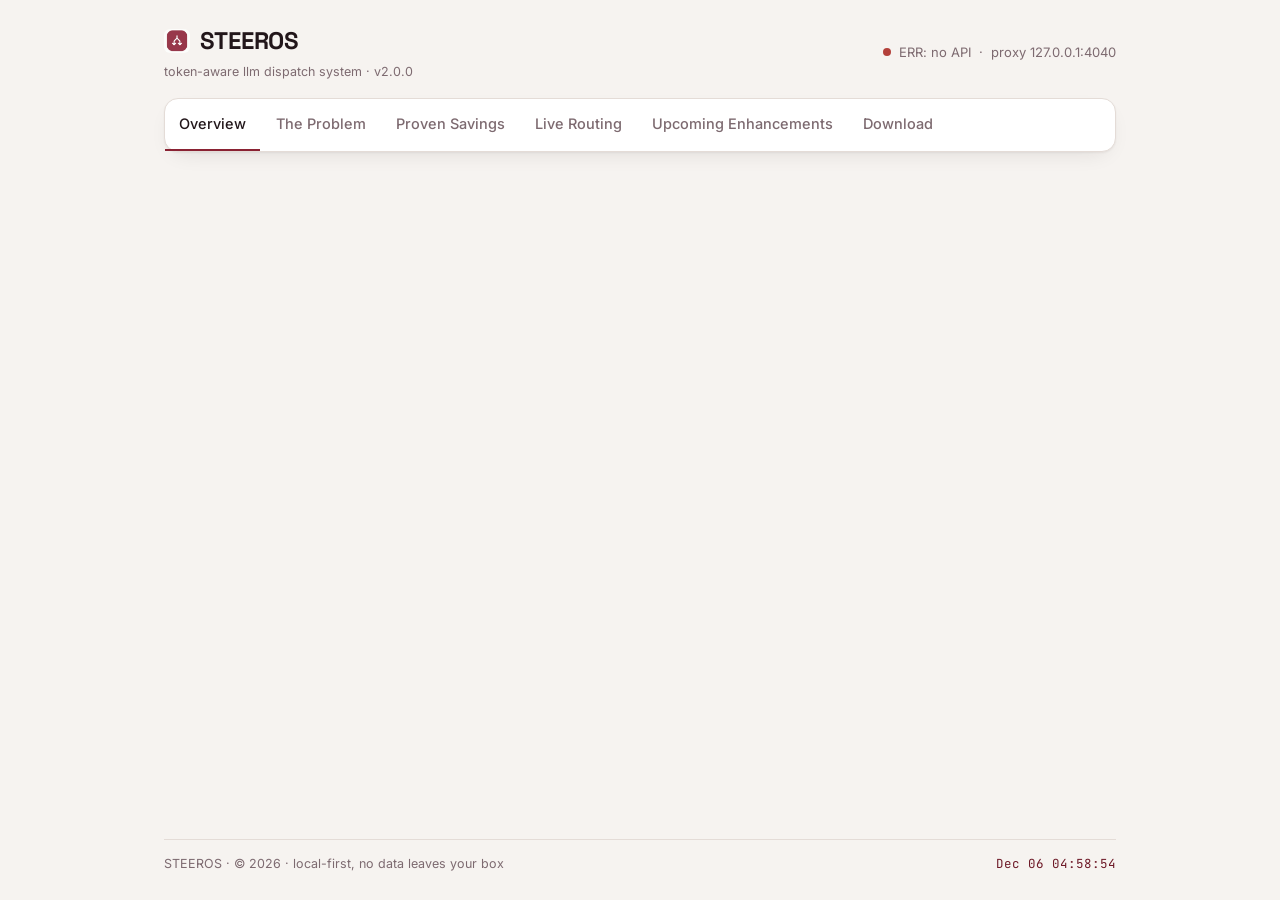
==== static/index.html @ b4a7db5f "STEEROS.ai — token-aware LLM dispatch landing + API (rbw landing at root, legacy CRT in crt/)" ====
<!DOCTYPE html>
<html lang="en">
<head>
<meta charset="UTF-8" />
<meta name="viewport" content="width=device-width, initial-scale=1.0" />
<meta name="description" content="STEEROS — the local router that sends every Claude Code prompt to the cheapest model that can handle it. Cut token spend 60%+." />
<link rel="icon" type="image/svg+xml" href="/static/favicon.svg" />
<title>STEEROS — token-aware llm dispatch</title>
<link rel="preconnect" href="https://fonts.googleapis.com" />
<link rel="preconnect" href="https://fonts.gstatic.com" crossorigin />
<link href="https://fonts.googleapis.com/css2?family=Space+Grotesk:wght@500;700&family=Inter:wght@400;600&family=JetBrains+Mono:wght@400;700&display=swap" rel="stylesheet" />
<link rel="stylesheet" href="/static/style.css?v=7" />
</head>
<body>
  <main class="page" id="terminal">

    <!-- ========================================================== -->
    <!-- ================= topbar : brand / status ================= -->
    <header class="topbar">
      <div class="brand">
        <h1 class="logo"><a href="#overview" onclick="showView('overview');return false;"><img class="logo-img" src="/static/logo.png" alt="STEEROS" /> STEEROS</a></h1>
        <span class="tagline">token-aware llm dispatch system · v2.0.0</span>
      </div>
      <div class="sysinfo">
        <span class="systat led" id="led"></span>
        <span id="sys-status">ONLINE</span>
        <span class="dot">&middot;</span>
        <span class="host" id="host">proxy 127.0.0.1:4040</span>
      </div>
    </header>

    <!-- sticky section nav : switches pages, not scroll -->
    <nav class="sections" id="sections" aria-label="pages">
      <a href="#overview" class="tab active">Overview</a>
      <a href="#problem" class="tab">The Problem</a>
      <a href="#savings" class="tab">Proven Savings</a>
      <a href="#stream" class="tab">Live Routing</a>
      <a href="#roadmap" class="tab">Upcoming Enhancements</a>
      <a href="#download" class="tab">Download</a>
    </nav>

    <!-- ================= PAGE: OVERVIEW ================= -->
    <div class="view" id="view-overview">
      <section id="overview" class="section">
        <div class="hero">
          <span class="hero-badge">LOCAL-FIRST&nbsp;&nbsp;·&nbsp;&nbsp;DROP-IN&nbsp;&nbsp;·&nbsp;&nbsp;NO CODE CHANGES</span>
          <h2 class="hero-tagline" id="hero-tagline"></h2>
          <p class="hero-sub" id="hero-sub"></p>

          <div class="hero-cta">
            <a class="btn" href="#download">[ GET THE FREE VERSION ]</a>
            <a class="btn ghost" href="#savings">See the numbers →</a>
          </div>

          <div class="panel hero-term">
            <div class="panel-head">
              <div class="window-dots"><span></span><span></span><span></span></div>
              <span class="box-title">live dispatch demo</span>
            </div>
            <div class="hero-term-body" id="hero-term"></div>
          </div>
        </div>
      </section>
    </div>

    <!-- ================= PAGE: PROBLEM + BUSINESS ================= -->
    <div class="view" id="view-problem">
      <section id="problem" class="section">
        <h2 class="section-title" id="problem-title"></h2>
        <div class="grid-2">
          <div class="card">
            <div class="card-head">
              <span class="box-title" id="problem-box-title"></span>
              <span class="pill warn">warning</span>
            </div>
            <div class="card-body">
              <h3 class="callout" id="problem-headline"></h3>
              <p id="problem-body" class="typetext"></p>
              <p class="framing" id="problem-framing"></p>

              <div class="cost-leak" aria-hidden="true">
                <div class="cl-flow">
                  <div class="cl-stack">
                    <span class="cl-stack-label">PROMPTS</span>
                    <span class="cl-stack-line"></span>
                    <span class="cl-stack-line"></span>
                    <span class="cl-stack-line"></span>
                  </div>
                  <div class="cl-track" id="cl-track"></div>
                  <div class="cl-flagship">
                    <span class="cl-fs-name">FLAGSHIP</span>
                    <span class="cl-fs-flame"></span>
                  </div>
                </div>
                <div class="cl-readout">
                  <span class="cl-readout-label">every request routed to the priciest model</span>
                  <strong class="cl-burn" id="cl-burn">$0.00</strong>
                  <span class="cl-readout-caption">burned this month</span>
                </div>
              </div>
            </div>
          </div>

          <div class="card">
            <div class="card-head">
              <span class="box-title" id="solution-title"></span>
              <span class="pill ok">solution</span>
            </div>
            <div class="card-body">
              <h3 class="callout" id="solution-headline"></h3>
              <p id="solution-body" class="typetext"></p>
              <ul class="bullets" id="solution-bullets"></ul>
            </div>
          </div>
        </div>

        <div class="card business">
          <div class="card-head">
            <span class="box-title" id="biz-title"></span>
            <span class="pill warn">the bottom line</span>
          </div>
          <div class="card-body split">
            <div>
              <h3 class="callout" id="biz-headline"></h3>
              <p id="biz-body" class="typetext"></p>
              <p class="biz-study" id="biz-study"></p>
            </div>
            <div class="biz-stats" id="biz-stats"></div>
          </div>
        </div>
      </section>
    </div>

    <!-- ================= PAGE: SAVINGS ================= -->
    <div class="view" id="view-savings">
      <section id="savings" class="section">
        <div class="counters">
          <div class="counter">
            <span class="counter-label">Tokens saved</span>
            <span class="counter-value" id="c-tokens">0</span>
            <span class="counter-sub">cumulative · this deployment</span>
          </div>
          <div class="counter hot">
            <span class="counter-label">Dollars saved</span>
            <span class="counter-value" id="c-dollars">$0</span>
            <span class="counter-sub">vs. flagship-only baseline</span>
          </div>
          <div class="counter">
            <span class="counter-label">Avg request cost</span>
            <span class="counter-value" id="c-avg">$0.000</span>
            <span class="counter-sub" id="c-avg-sub"></span>
          </div>
          <div class="counter">
            <span class="counter-label">Efficiency</span>
            <span class="counter-value" id="c-eff">0%</span>
            <span class="counter-sub">requests that avoided the flagship</span>
          </div>
        </div>

        <div class="grid-2">
          <div class="card">
            <div class="card-head">
              <span class="box-title">Token consumption · last 30 days</span>
            </div>
            <div class="card-body">
              <svg id="spark" viewBox="0 0 600 180" preserveAspectRatio="none" class="spark"></svg>
            </div>
          </div>
          <div class="card">
            <div class="card-head">
              <span class="box-title">Requests by route · 30 days</span>
            </div>
            <div class="card-body">
              <div class="barchart" id="barchart"></div>
            </div>
          </div>
        </div>

        <div class="card">
          <div class="card-head">
            <span class="box-title">Difficulty classification · routed split</span>
          </div>
          <div class="card-body">
            <div class="donut-row">
              <div class="donut" id="donut"></div>
              <div class="legend" id="legend"></div>
            </div>
          </div>
        </div>
      </section>
    </div>

    <!-- ================= PAGE: LIVE ROUTING ================= -->
    <div class="view" id="view-stream">
      <section id="stream" class="section">
        <div class="card dispatch">
          <div class="card-head">
            <span class="box-title">View the full live local dashboard</span>
            <span class="pill ok">streaming</span>
          </div>
          <div class="dispatch-notice">
            <p class="muted">
              Every dispatch decision is tracked in the live local dashboard —
              requests, tokens, money saved, and the routing log, all in real time.
            </p>
            <button class="btn ghost" id="dash-btn" onclick="openLiveDashboard()">
              OPEN LOCAL DASHBOARD ↗
            </button>
          </div>
          <div class="dispatch-log" id="dispatch-log"></div>
        </div>
      </section>
    </div>

    <!-- ================= PAGE: ROADMAP ================= -->
    <div class="view" id="view-roadmap">
      <section id="roadmap" class="section">
        <div class="roadmap-head">
          <h2 class="callout">Upcoming enhancements</h2>
          <p class="muted">Development pipeline for STEEROS. Order reflects priority, not promise.</p>
        </div>
        <div class="roadmap" id="roadmap"></div>
      </section>
    </div>

    <!-- ================= PAGE: DOWNLOAD ================= -->
    <div class="view" id="view-download">
      <section id="download" class="section">
        <div class="grid-2 dl-grid">
          <div class="card download-hero">
            <div class="card-head">
              <span class="box-title" id="free-title"></span>
              <span class="pill ok">free</span>
            </div>
            <div class="card-body cent">
              <h2 class="callout" id="free-headline"></h2>
              <p class="muted" id="free-body"></p>
              <button class="btn" id="dl-btn" onclick="downloadFree()">
                [ DOWNLOAD THE FREE VERSION ]
              </button>
              <div class="filelist" id="filelist"></div>
            </div>
          </div>

          <div class="card enterprise-card">
            <div class="card-head">
              <span class="box-title">STEEROS ENTERPRISE</span>
              <span class="pill hot">B2B</span>
            </div>
            <div class="card-body">
              <h2 class="callout">Self-hosted routing at org scale</h2>
              <p class="muted">
                SSO/SAML, dedicated infrastructure, org spend guardrails, and a
                human-size SLA. Zero data leaves your VPC.
              </p>
              <ul class="ent-features">
                <li>Dedicated fleet + private model access</li>
                <li>Org spend guardrails per team</li>
                <li>SSO / SAML + audit logs</li>
                <li>SLA-backed support</li>
              </ul>
              <form class="lead-form" id="lead-form" onsubmit="submitLead(event)">
                <input type="text" name="name" placeholder="Your name" required autocomplete="name" />
                <input type="email" name="email" placeholder="Work email" required autocomplete="email" />
                <input type="text" name="company" placeholder="Company" required autocomplete="organization" />
                <button class="btn" type="submit" id="lead-btn">REQUEST A CALL</button>
              </form>
              <p class="lead-msg" id="lead-msg" role="status"></p>
            </div>
          </div>
        </div>
      </section>
    </div>

    <footer class="statusbar">
      <span class="muted">STEEROS · © 2026 · local-first, no data leaves your box</span>
      <span id="clock" class="clock"></span>
    </footer>
  </main>

  <!-- ================= LIVE LOCAL DASHBOARD OVERLAY ================= -->
  <div class="dash-page" id="dash-page" aria-hidden="true">
    <div class="dash-mask" onclick="closeLiveDashboard()"></div>
    <div class="dash-panel" role="dialog" aria-label="live local dashboard">
      <div class="dash-head">
        <span class="dash-title">STEEROS — live local dashboard</span>
        <span class="ld-live">LIVE</span>
        <button class="dash-close" onclick="closeLiveDashboard()" aria-label="close">×</button>
      </div>
      <div class="dash-grid">
        <div class="dash-stat"><span class="ld-tokens">—</span><span class="dash-label">tokens saved</span></div>
        <div class="dash-stat"><span class="ld-saved">—</span><span class="dash-label">total money saved</span></div>
        <div class="dash-stat"><span class="ld-monthly">—</span><span class="dash-label">avg monthly savings</span></div>
        <div class="dash-stat"><span class="ld-requests">—</span><span class="dash-label">requests routed</span></div>
      </div>
      <div class="dash-foot">
        <span class="muted">Pull from <span class="fn">/api/dashboard</span> · updates on every connection</span>
        <button class="btn ghost" onclick="openLiveDashboard()">REFRESH DATA</button>
      </div>
    </div>
  </div>

  <script src="/static/app.js?v=7"></script>
</body>
</html>
---- static/style.css ----
/* ==========================================================
   STEEROS · nova — flat editorial build
   Design rules (better-ui):
   - hairline borders for structure, restrained shadows for elevation
   - concentric border radius (outer surfaces larger than nested)
   - transitions only on the properties that change
   - interactive elements: scale(0.96) press, never keyframes
   - motion reserved for status indicators & one-shot reveals
   ========================================================== */

:root {
  --bg: #f6f3f0;
  --surface: #ffffff;
  --surface-2: #f3ece9;
  --border: #e4dcd7;
  --border-strong: #d2c4bd;
  --text: #22161a;
  --muted: #7d6a70;
  --accent: #8a2233;
  --accent-strong: #6e1a28;
  --accent-bg: rgba(138, 34, 51, 0.08);
  --accent-faint: #c98c97;
  --accent-glow: rgba(138, 34, 51, 0.18);
  --alt: #b45309;
  --alt-dim: #92400e;
  --alt-bg: rgba(180, 83, 9, 0.09);
  --alt-glow: rgba(180, 83, 9, 0);
  --danger: #b3403a;
  --danger-bg: rgba(179, 64, 58, 0.08);
  --danger-glow: rgba(179, 64, 58, 0);
  --shadow: 0 1px 2px rgba(34, 22, 26, 0.05), 0 8px 24px -12px rgba(34, 22, 26, 0.16);
  --shadow-raised: 0 2px 4px rgba(34, 22, 26, 0.06), 0 16px 36px -16px rgba(34, 22, 26, 0.24);
  --tier1: #8a2233;
  --tier2: #b45309;
  --tier3: #b3403a;
  --radius-lg: 14px;
  --radius-md: 10px;
  --radius-sm: 6px;
  --term-bg: #171116;
  --term-border: #2c2226;
  --term-muted: #9a838b;
  --term-accent: #e08baf;
  color-scheme: light;
}

* { box-sizing: border-box; margin: 0; padding: 0; }

html { scroll-behavior: smooth; }

body {
  background: var(--bg);
  color: var(--text);
  font-family: "Inter", system-ui, -apple-system, sans-serif;
  font-size: 16px;
  line-height: 1.6;
  overflow-x: hidden;
}

::selection { background: var(--accent-bg); color: var(--accent-strong); }

.muted { color: var(--muted); }
.dim { color: var(--muted); }
.danger { color: var(--danger); }
.warn { color: var(--alt); }
.ok { color: var(--accent); }
.hot { color: var(--alt); }

.page {
  max-width: 1080px;
  margin: 0 auto;
  padding: 0 5vw;
  display: flex;
  flex-direction: column;
  min-height: 100vh;
}

/* ---------- topbar ---------- */
.topbar {
  display: flex;
  justify-content: space-between;
  align-items: center;
  gap: 10px;
  padding: 22px 0 16px;
  flex-wrap: wrap;
}
.brand { display: flex; flex-direction: column; gap: 2px; }
.logo { font-family: "Space Grotesk", sans-serif; font-size: 24px; font-weight: 700; letter-spacing: -0.01em; }
.logo a { color: var(--text); text-decoration: none; display: flex; align-items: center; gap: 10px; }
.logo-img { display: inline-block; height: 24px; width: auto; border-radius: var(--radius-sm); }
.logo-mark { color: var(--accent); }
.tagline { font-size: 12.5px; color: var(--muted); }
.sysinfo { font-size: 13px; color: var(--muted); display: flex; align-items: center; gap: 8px; }
.systat { width: 8px; height: 8px; border-radius: 50%; background: var(--accent); animation: led-pulse 2s ease-in-out infinite; }
.systat.off { background: var(--danger); animation: none; }
@keyframes led-pulse {
  0%, 100% { box-shadow: 0 0 0 0 rgba(138, 34, 51, 0.35); }
  50% { box-shadow: 0 0 0 5px rgba(138, 34, 51, 0); }
}

/* ---------- sticky nav ---------- */
.sections {
  position: sticky;
  top: 0;
  z-index: 100;
  display: flex;
  align-items: center;
  gap: 2px;
  flex-wrap: wrap;
  margin: 0;
  padding: 0;
  background: var(--surface);
  border: 1px solid var(--border);
  border-radius: var(--radius-lg);
  box-shadow: var(--shadow);
  user-select: none;
}
.tab {
  color: var(--muted);
  text-decoration: none;
  font-size: 14.5px;
  font-weight: 500;
  padding: 13px 14px;
  border-bottom: 2px solid transparent;
  transition: color 0.15s ease, border-color 0.15s ease;
}
.tab:hover { color: var(--text); }
.tab.active { color: var(--text); border-bottom-color: var(--accent); }

/* ---------- sections ---------- */
.section { padding: 40px 0 20px; scroll-margin-top: 58px; }
.section-title {
  font-family: "Space Grotesk", sans-serif;
  font-size: 24px;
  font-weight: 700;
  letter-spacing: -0.01em;
  margin-bottom: 18px;
}
.grid-2 { display: grid; grid-template-columns: 1fr 1fr; gap: 18px; margin-bottom: 18px; }
@media (max-width: 860px) { .grid-2 { grid-template-columns: 1fr; } }

/* ---------- page router ---------- */
.view { display: none; }
.view.active { display: block; animation: page-in 0.4s cubic-bezier(0.22, 1, 0.36, 1) both; }
@keyframes page-in {
  from { opacity: 0; transform: translateY(14px); }
  to { opacity: 1; transform: translateY(0); }
}
.view.active > .section > * { animation: rise-in 0.5s cubic-bezier(0.22, 1, 0.36, 1) both; }
.view.active > .section > *:nth-child(1) { animation-delay: 0.05s; }
.view.active > .section > *:nth-child(2) { animation-delay: 0.12s; }
.view.active > .section > *:nth-child(3) { animation-delay: 0.19s; }
.view.active > .section > *:nth-child(4) { animation-delay: 0.26s; }
.view.active > .section > *:nth-child(5) { animation-delay: 0.33s; }
.view.active .hero > * { animation: rise-in 0.5s cubic-bezier(0.22, 1, 0.36, 1) both; }
.view.active .hero > *:nth-child(1) { animation-delay: 0.05s; }
.view.active .hero > *:nth-child(2) { animation-delay: 0.12s; }
.view.active .hero > *:nth-child(3) { animation-delay: 0.19s; }
.view.active .hero > *:nth-child(4) { animation-delay: 0.26s; }
.view.active .hero > *:nth-child(5) { animation-delay: 0.33s; }
@keyframes rise-in {
  from { opacity: 0; transform: translateY(18px); }
  to { opacity: 1; transform: translateY(0); }
}
@media (prefers-reduced-motion: reduce) {
  .view.active { animation: none; }
  .view.active > .section > *, .view.active .hero > * { animation: none; }
  html { scroll-behavior: auto; }
}
@media (prefers-reduced-motion: reduce) {
  .hero-badge::after, .counter-value, .section-title::after, .systat, .ld-live { animation: none !important; }
}

/* ---------- hero ---------- */
.hero { display: flex; flex-direction: column; align-items: center; text-align: center; gap: 14px; padding-top: 28px; }
.hero-badge {
  position: relative;
  overflow: hidden;
  display: inline-block;
  padding: 3px 10px;
  border: 1px solid var(--border);
  border-radius: var(--radius-sm);
  font-size: 12px;
  font-family: "JetBrains Mono", monospace;
  letter-spacing: 0.06em;
  color: var(--muted);
}
.hero-badge::after {
  content: "";
  position: absolute;
  inset: 0;
  background: linear-gradient(100deg, transparent 40%, var(--accent-faint) 50%, transparent 60%);
  background-size: 220% 100%;
  animation: badge-shine 3.4s ease-in-out infinite;
  border-radius: inherit;
}
@keyframes badge-shine {
  0% { background-position: 130% 0; }
  55%, 100% { background-position: -90% 0; }
}
.hero-tagline {
  font-family: "Space Grotesk", sans-serif;
  font-size: 40px;
  font-weight: 600;
  line-height: 1.14;
  letter-spacing: -0.02em;
  max-width: 820px;
}
.hero-sub { font-size: 17px; color: var(--muted); max-width: 680px; }
.hero-cta { display: flex; gap: 12px; flex-wrap: wrap; justify-content: center; margin: 8px 0 26px; }

/* ---------- surfaces ---------- */
.card {
  background: var(--surface);
  border: 1px solid var(--border);
  border-radius: var(--radius-lg);
  box-shadow: var(--shadow);
  margin-bottom: 18px;
  overflow: hidden;
  transition: transform 0.25s cubic-bezier(0.22, 1, 0.36, 1), box-shadow 0.25s cubic-bezier(0.22, 1, 0.36, 1);
}
.card:hover { transform: translateY(-3px); box-shadow: var(--shadow-raised); }
.card-head {
  display: flex;
  justify-content: space-between;
  align-items: center;
  gap: 10px;
  padding: 12px 18px;
  border-bottom: 1px solid var(--border);
  background: var(--surface-2);
}
.card-body { padding: 18px; }
.card-body p { margin-bottom: 10px; }
.card-body.split { display: grid; grid-template-columns: 1.3fr 1fr; gap: 22px; align-items: center; }
@media (max-width: 860px) { .card-body.split { grid-template-columns: 1fr; } }
.card-body.cent { text-align: center; display: flex; flex-direction: column; align-items: center; gap: 10px; }

.box-title {
  font-family: "JetBrains Mono", monospace;
  font-size: 12.5px;
  text-transform: uppercase;
  letter-spacing: 0.09em;
  color: var(--muted);
}
.pill {
  font-size: 11px;
  font-family: "JetBrains Mono", monospace;
  text-transform: uppercase;
  letter-spacing: 0.08em;
  padding: 3px 8px;
  border-radius: var(--radius-sm);
  border: 1px solid currentColor;
  line-height: 1.2;
}
.pill.warn { color: var(--alt); border-color: var(--border-strong); background: var(--alt-bg); }
.pill.ok { color: var(--accent-strong); border-color: var(--border-strong); background: var(--accent-bg); }
.pill.hot { color: var(--alt); border-color: var(--border-strong); background: var(--alt-bg); }

.callout {
  font-family: "Space Grotesk", sans-serif;
  font-size: 21px;
  font-weight: 700;
  letter-spacing: -0.01em;
  margin-bottom: 8px;
}
.framing {
  color: var(--alt);
  font-family: "JetBrains Mono", monospace;
  font-size: 13.5px;
  margin-top: 6px;
}

.bullets { list-style: none; }
.bullets li { padding: 4px 0 4px 24px; position: relative; }
.bullets li::before { content: "·"; color: var(--accent); position: absolute; left: 8px; font-weight: 700; }

/* ---------- problem : cost leak widget ---------- */
.cost-leak {
  margin-top: 16px;
  padding-top: 16px;
  border-top: 1px solid var(--border);
}
.cl-flow {
  display: flex;
  align-items: center;
  gap: 10px;
}
.cl-stack {
  display: flex;
  flex-direction: column;
  gap: 3px;
  min-width: 58px;
}
.cl-stack-label {
  font-family: "JetBrains Mono", monospace;
  font-size: 10.5px;
  letter-spacing: 0.08em;
  color: var(--muted);
}
.cl-stack-line {
  height: 3px;
  border-radius: 2px;
  background: var(--border-strong);
  animation: cl-pulse 1.6s ease-in-out infinite;
}
.cl-stack-line:nth-child(3) { animation-delay: 0.2s; }
.cl-stack-line:nth-child(4) { animation-delay: 0.4s; }
@keyframes cl-pulse {
  0%, 100% { opacity: 0.35; }
  50% { opacity: 1; }
}
.cl-track {
  position: relative;
  flex: 1;
  height: 34px;
  overflow: visible;
}
.cl-dot {
  position: absolute;
  left: 0;
  top: 50%;
  width: 9px;
  height: 9px;
  margin-top: -4.5px;
  border-radius: 50%;
  background: var(--danger);
  box-shadow: 0 0 10px var(--danger-glow);
  will-change: transform;
}
.cl-flagship {
  position: relative;
  display: flex;
  flex-direction: column;
  align-items: center;
  gap: 2px;
  padding: 8px 12px;
  border: 1px solid var(--danger);
  border-radius: var(--radius-md);
  background: var(--danger-bg);
  min-width: 86px;
}
.cl-fs-name {
  font-family: "JetBrains Mono", monospace;
  font-size: 11px;
  font-weight: 700;
  letter-spacing: 0.06em;
  color: var(--danger);
}
.cl-fs-flame {
  width: 10px;
  height: 12px;
  background: radial-gradient(ellipse at 50% 70%, var(--alt) 0%, var(--danger) 60%, transparent 100%);
  border-radius: 50% 50% 50% 50% / 60% 60% 40% 40%;
  animation: cl-flicker 0.7s ease-in-out infinite alternate;
  filter: blur(0.5px);
}
@keyframes cl-flicker {
  from { transform: scale(1); opacity: 0.9; }
  to { transform: scale(1.25) rotate(-6deg); opacity: 1; }
}
.cl-readout {
  display: flex;
  align-items: baseline;
  justify-content: space-between;
  flex-wrap: wrap;
  gap: 4px 12px;
  margin-top: 10px;
}
.cl-readout-label {
  font-family: "JetBrains Mono", monospace;
  font-size: 11px;
  color: var(--muted);
  letter-spacing: 0.02em;
}
.cl-burn {
  font-family: "JetBrains Mono", monospace;
  font-size: 20px;
  font-weight: 700;
  color: var(--danger);
  font-variant-numeric: tabular-nums;
}
.cl-readout-caption {
  font-size: 12px;
  color: var(--muted);
}

.biz-stats { display: flex; flex-direction: column; gap: 10px; }
.biz-stat {
  border: 1px solid var(--border);
  border-radius: var(--radius-md);
  padding: 12px 14px;
  background: var(--surface-2);
}
.biz-stat .n { font-size: 24px; color: var(--text); display: block; font-family: "Space Grotesk", sans-serif; font-weight: 700; letter-spacing: -0.01em; }
.biz-stat .l { color: var(--muted); font-size: 13px; }
.biz-stat .d { color: var(--alt); font-size: 13px; }

.biz-study {
  margin-top: 14px;
  padding: 10px 12px;
  border-left: 2px solid var(--accent);
  border-radius: 0 var(--radius-sm) var(--radius-sm) 0;
  background: var(--surface-2);
  font-size: 14px;
  line-height: 1.55;
}
.study-name { color: var(--accent-strong); font-weight: 600; text-decoration: underline; text-underline-offset: 3px; }
.study-name:hover { color: var(--accent); }
.study-claim { color: var(--muted); }
.study-link { color: var(--accent); text-decoration: none; font-weight: 600; white-space: nowrap; }
.study-link:hover { text-decoration: underline; }

/* ---------- demo terminal (hero) ---------- */
.panel.hero-term {
  max-width: 680px;
  width: 94vw;
  text-align: left;
  margin: 0 auto;
  background: var(--term-bg);
  border: 1px solid var(--term-border);
  border-radius: var(--radius-lg);
  overflow: hidden;
  box-shadow: var(--shadow);
}
.panel-head {
  display: flex; align-items: center; gap: 12px;
  padding: 10px 16px;
  border-bottom: 1px solid var(--term-border);
}
.window-dots span {
  display: inline-block;
  width: 9px; height: 9px;
  border-radius: 50%;
  margin-right: 6px;
  background: var(--term-muted);
  opacity: 0.55;
}
.panel-head .box-title { color: var(--term-muted); }
.hero-term-body {
  padding: 16px;
  font-family: "JetBrains Mono", monospace;
  font-size: 13.5px;
  line-height: 1.6;
  min-height: 260px;
}
.demo-row { padding: 2px 0; color: var(--term-muted); }
.demo-row.accent { color: var(--term-accent); }
.demo-row.alt { color: #e6a45c; }
.demo-row.danger { color: #e06a6a; }
.typetext .caret {
  display: inline-block;
  width: 8px;
  height: 1em;
  background: var(--accent);
  animation: blink 1s steps(1) infinite;
}

/* ---------- counters ---------- */
.counters {
  display: grid;
  grid-template-columns: repeat(4, 1fr);
  gap: 14px;
  margin-bottom: 18px;
}
@media (max-width: 860px) { .counters { grid-template-columns: repeat(2, 1fr); } }
@media (max-width: 520px) { .counters { grid-template-columns: 1fr; } }
.counter {
  background: var(--surface);
  border: 1px solid var(--border);
  border-radius: var(--radius-lg);
  padding: 16px;
  text-align: center;
  box-shadow: var(--shadow);
  transition: transform 0.25s cubic-bezier(0.22, 1, 0.36, 1), box-shadow 0.25s cubic-bezier(0.22, 1, 0.36, 1);
}
.counter:hover { transform: translateY(-3px); box-shadow: var(--shadow-raised); }
.counter-label { display: block; font-size: 12px; text-transform: uppercase; letter-spacing: 0.09em; color: var(--muted); }
.counter-value {
  display: block;
  font-family: "Space Grotesk", sans-serif;
  font-size: 34px;
  font-weight: 700;
  letter-spacing: -0.02em;
  margin: 4px 0;
  color: var(--text);
  background-image: linear-gradient(100deg, var(--text) 40%, var(--accent) 50%, var(--text) 60%);
  background-size: 220% 100%;
  -webkit-background-clip: text;
  background-clip: text;
  -webkit-text-fill-color: transparent;
  animation: counter-shine 3.2s ease-in-out infinite;
}
@keyframes counter-shine {
  0% { background-position: 130% 0; }
  55%, 100% { background-position: -90% 0; }
}
.counter-sub { display: block; font-size: 12px; color: var(--muted); }
.counter.hot { border-color: var(--accent-faint); }
.counter.hot .counter-value { color: var(--accent-strong); }

/* ---------- sparkline ---------- */
.spark { width: 100%; height: 180px; display: block; }
.spark .gridline { stroke: var(--border); stroke-dasharray: 3 5; }
.spark .area { fill: var(--accent-bg); }
.spark .line { stroke: var(--accent); stroke-width: 2; fill: none; }
.spark .dot { fill: var(--accent-strong); }
.spark .dot-pulse {
  fill: none;
  stroke: var(--accent);
  stroke-width: 1.5;
  opacity: 0.55;
  animation: spark-pulse 1.8s ease-out infinite;
}
@keyframes spark-pulse {
  0% { transform: scale(0.6); opacity: 0.7; }
  100% { transform: scale(2.2); opacity: 0; }
}
.spark .spark-lbl { fill: var(--muted); font-size: 12px; font-family: "JetBrains Mono", monospace; }

/* ---------- barchart ---------- */
.barchart { display: flex; flex-direction: column; gap: 14px; padding: 4px 0; }
.bar-row .bar-label {
  display: flex; justify-content: space-between;
  color: var(--muted); font-size: 13.5px; margin-bottom: 4px;
}
.bar-track {
  height: 10px;
  background: var(--surface-2);
  border: 1px solid var(--border);
  border-radius: 999px;
  overflow: hidden;
}
.bar-fill {
  height: 100%; width: 0;
  background: var(--tier1);
  border-radius: 999px;
  transition: width 1.2s cubic-bezier(0.22, 1, 0.36, 1);
  position: relative;
  overflow: hidden;
}
.bar-fill::after {
  content: "";
  position: absolute;
  inset: 0;
  background: linear-gradient(110deg, transparent 30%, rgba(255, 255, 255, 0.45) 50%, transparent 70%);
  background-size: 200% 100%;
  animation: bar-shimmer 2.4s ease-in-out infinite;
}
@keyframes bar-shimmer {
  0% { background-position: 180% 0; }
  60%, 100% { background-position: -80% 0; }
}
.bar-row:nth-child(2) .bar-fill { background: var(--tier2); }
.bar-row:nth-child(3) .bar-fill { background: var(--tier3); }

.view.active .donut svg g circle { animation: donut-pop 0.7s cubic-bezier(0.22, 1, 0.36, 1) both; }
.view.active .donut svg g circle:nth-child(2) { animation-delay: 0.08s; }
.view.active .donut svg g circle:nth-child(3) { animation-delay: 0.16s; }
.view.active .donut .donut-center { animation: rise-in 0.5s cubic-bezier(0.22, 1, 0.36, 1) 0.2s both; }
@keyframes donut-pop {
  from { opacity: 0; transform: scale(0.75); }
  to { opacity: 1; transform: scale(1); }
}
.view.active .legend-row { animation: rise-in 0.4s cubic-bezier(0.22, 1, 0.36, 1) both; }
.view.active .legend-row:nth-child(2) { animation-delay: 0.08s; }
.view.active .legend-row:nth-child(3) { animation-delay: 0.16s; }
.view.active .biz-stat { animation: rise-in 0.45s cubic-bezier(0.22, 1, 0.36, 1) both; }
.view.active .biz-stat:nth-child(2) { animation-delay: 0.08s; }
.view.active .biz-stat:nth-child(3) { animation-delay: 0.16s; }
.view.active .biz-stat:nth-child(4) { animation-delay: 0.24s; }
@media (prefers-reduced-motion: reduce) {
  .view.active .donut svg g circle, .view.active .donut .donut-center,
  .view.active .legend-row, .view.active .biz-stat { animation: none !important; }
}

/* ---------- donut ---------- */
.donut-row { display: flex; gap: 30px; align-items: center; flex-wrap: wrap; }
.donut { position: relative; width: 170px; height: 170px; }
.donut svg { transform: rotate(-90deg); }
.seg1 { stroke: var(--tier1); }
.seg2 { stroke: var(--tier2); }
.seg3 { stroke: var(--tier3); }
.donut-center {
  position: absolute; inset: 0;
  display: flex; flex-direction: column; justify-content: center; align-items: center;
  font-size: 13px; color: var(--muted);
}
.donut-center b { font-size: 26px; color: var(--text); font-family: "Space Grotesk", sans-serif; font-weight: 700; letter-spacing: -0.01em; }
.legend { display: flex; flex-direction: column; gap: 8px; }
.legend-row { display: flex; align-items: center; gap: 10px; font-size: 14.5px; }
.legend-row .sw { width: 12px; height: 12px; border-radius: 3px; display: inline-block; }
.sw1 { background: var(--tier1); }
.sw2 { background: var(--tier2); }
.sw3 { background: var(--tier3); }
.legend-row .pct { color: var(--accent-strong); font-family: "JetBrains Mono", monospace; }

/* ---------- dispatch log ---------- */
.dispatch-log { padding: 12px 18px; font-family: "JetBrains Mono", monospace; font-size: 13.5px; }
.dlog-row { display: flex; gap: 16px; padding: 3px 0; animation: row-in 0.35s cubic-bezier(0.22, 1, 0.36, 1) both; }
@keyframes row-in { from { opacity: 0; transform: translateX(-8px); } to { opacity: 1; transform: translateX(0); } }
.dlog-row .ts { color: var(--muted); }
.dlog-row .src { color: var(--text); flex: 1; }
.dlog-row .route { color: var(--alt); }
.dlog-row .saved { color: var(--accent-strong); }

/* ---------- roadmap ---------- */
.roadmap-head { margin-bottom: 16px; }
.roadmap { display: flex; flex-direction: column; gap: 12px; }
.roadmap-item {
  background: var(--surface);
  border: 1px solid var(--border);
  border-radius: var(--radius-lg);
  padding: 16px 18px;
  box-shadow: var(--shadow);
  transition: transform 0.25s cubic-bezier(0.22, 1, 0.36, 1), box-shadow 0.25s cubic-bezier(0.22, 1, 0.36, 1);
}
.roadmap-item:hover { transform: translateY(-3px); box-shadow: var(--shadow-raised); }
.rm-head { display: flex; justify-content: space-between; align-items: baseline; flex-wrap: wrap; gap: 8px; }
.rm-id { font-family: "JetBrains Mono", monospace; font-size: 12.5px; color: var(--muted); }
.rm-title { font-family: "Space Grotesk", sans-serif; font-size: 18.5px; font-weight: 700; color: var(--text); letter-spacing: -0.01em; }
.rm-status {
  font-size: 11px;
  font-family: "JetBrains Mono", monospace;
  text-transform: uppercase;
  letter-spacing: 0.08em;
  border: 1px solid var(--border-strong);
  padding: 2px 8px;
  border-radius: var(--radius-sm);
}
.rm-desc { margin-top: 4px; color: var(--text); }
.rm-meta { display: flex; gap: 20px; margin-top: 6px; font-size: 13px; color: var(--muted); }
.rm-progress { margin-top: 12px; height: 6px; background: var(--surface-2); border: 1px solid var(--border); border-radius: 999px; overflow: hidden; }
.rm-fill { height: 100%; width: 0; background: var(--accent); border-radius: 999px; transition: width 1.4s ease; position: relative; overflow: hidden; }
.rm-fill::after {
  content: "";
  position: absolute;
  inset: 0;
  background: linear-gradient(110deg, transparent 30%, rgba(255, 255, 255, 0.45) 50%, transparent 70%);
  background-size: 200% 100%;
  animation: bar-shimmer 2.4s ease-in-out infinite;
}
@media (prefers-reduced-motion: reduce) { .bar-fill::after, .rm-fill::after { display: none; } }
.status-dev { color: var(--accent-strong); }
.status-planned { color: var(--alt); }
.status-backlog { color: var(--muted); }
.status-inc { color: var(--accent-strong); }

/* ---------- roadmap locked teaser ---------- */
.roadmap-item.locked { position: relative; overflow: hidden; }
.roadmap-item.locked .rm-blur { filter: blur(4px); opacity: 0.55; pointer-events: none; user-select: none; }
.rm-lock {
  position: absolute;
  inset: 0;
  display: flex;
  flex-direction: column;
  align-items: center;
  justify-content: center;
  gap: 8px;
  background: color-mix(in srgb, var(--surface) 78%, transparent);
}
.rm-lock-icon {
  width: 20px;
  height: 20px;
  color: var(--muted);
}
.rm-lock-icon svg { width: 100%; height: 100%; display: block; }
.rm-lock-label {
  font-family: "JetBrains Mono", monospace;
  font-size: 12.5px;
  text-transform: uppercase;
  letter-spacing: 0.12em;
  color: var(--text);
}

/* ---------- buttons ---------- */
.btn {
  display: inline-block;
  font-family: "JetBrains Mono", monospace;
  font-size: 14.5px;
  font-weight: 700;
  letter-spacing: 0.02em;
  background: var(--accent);
  color: #fff;
  border: 1px solid var(--accent);
  border-radius: var(--radius-md);
  padding: 11px 20px;
  cursor: pointer;
  text-decoration: none;
  line-height: 1.2;
  transition: background-color 0.15s ease, color 0.15s ease, border-color 0.15s ease, transform 0.08s ease;
}
.btn:hover { background: var(--accent-strong); border-color: var(--accent-strong); transform: translateY(-1px); }
.btn:active { transform: scale(0.96); }
.btn.ghost { background: transparent; color: var(--accent-strong); border-color: var(--border-strong); }
.btn.ghost:hover { border-color: var(--accent); background: var(--accent-bg); }

/* ---------- download file list ---------- */
.filelist {
  display: flex; flex-direction: column; gap: 8px;
  border-top: 1px solid var(--border); padding-top: 14px; width: 100%;
}
.filerow { display: flex; justify-content: space-between; gap: 14px; font-size: 13.5px; }
.filerow .fn { font-family: "JetBrains Mono", monospace; color: var(--accent-strong); }
.filerow .fd { color: var(--muted); }

/* ---------- live dashboard notice ---------- */
.dispatch-notice {
  display: flex;
  align-items: center;
  justify-content: space-between;
  gap: 16px;
  flex-wrap: wrap;
  padding: 12px 4px;
}
.dispatch-notice p { margin: 0; }

/* ---------- download / enterprise grid ---------- */
.dl-grid { align-items: stretch; }
.enterprise-card { display: flex; flex-direction: column; }
.enterprise-card .card-body { flex: 1; display: flex; flex-direction: column; }
.ent-features {
  list-style: none;
  margin: 10px 0 16px;
  display: flex;
  flex-direction: column;
  gap: 8px;
}
.ent-features li { padding-left: 22px; position: relative; font-size: 14.5px; }
.ent-features li::before { content: "·"; position: absolute; left: 8px; color: var(--accent); font-weight: 700; }

/* ---------- enterprise lead form ---------- */
.lead-form { display: flex; flex-direction: column; gap: 10px; margin-top: auto; }
.lead-form input {
  font-family: inherit;
  font-size: 14.5px;
  color: var(--text);
  background: var(--surface-2);
  border: 1px solid var(--border-strong);
  border-radius: var(--radius-sm);
  padding: 10px 12px;
  outline: none;
  transition: border-color 0.15s ease;
}
.lead-form input:focus { border-color: var(--accent); }
.lead-form input::placeholder { color: var(--muted); }
.lead-form .btn { margin-top: 4px; }
.lead-form .btn:disabled { opacity: 0.6; cursor: wait; }
.lead-msg { margin-top: 10px; min-height: 1.2em; font-size: 13.5px; }
.lead-msg.ok { color: var(--accent-strong); }
.lead-msg.danger { color: var(--danger); }

/* ---------- live local dashboard overlay ---------- */
.dash-page {
  position: fixed;
  inset: 0;
  z-index: 9500;
  display: none;
  align-items: center;
  justify-content: center;
  padding: 4vw;
}
.dash-page.open { display: flex; }
.dash-mask { position: absolute; inset: 0; background: rgba(20, 22, 26, 0.55); transition: background-color 0.2s ease; }
.dash-panel {
  position: relative;
  width: min(680px, 100%);
  background: var(--surface);
  border: 1px solid var(--border);
  border-radius: var(--radius-lg);
  box-shadow: 0 24px 60px -24px rgba(16, 20, 28, 0.4);
  padding: 22px 26px;
}
.dash-head { display: flex; align-items: center; gap: 10px; margin-bottom: 18px; }
.dash-title { font-family: "Space Grotesk", sans-serif; font-size: 19px; font-weight: 700; flex: 1; letter-spacing: -0.01em; }
.ld-live {
  font-family: "JetBrains Mono", monospace;
  font-size: 12px;
  letter-spacing: 0.1em;
  color: var(--accent-strong);
  border: 1px solid var(--accent-faint);
  background: var(--accent-bg);
  padding: 3px 8px;
  border-radius: var(--radius-sm);
  animation: dash-blink 1.4s steps(1) infinite;
}
@keyframes dash-blink { 50% { opacity: 0.4; } }
.dash-close {
  font-size: 22px;
  line-height: 1;
  background: transparent;
  border: none;
  color: var(--muted);
  cursor: pointer;
  padding: 0 4px;
  transition: color 0.15s ease;
}
.dash-close:hover { color: var(--text); }
.dash-grid { display: grid; grid-template-columns: 1fr 1fr; gap: 14px; }
@media (max-width: 640px) { .dash-grid { grid-template-columns: 1fr; } }
.dash-stat {
  display: flex;
  flex-direction: column;
  gap: 4px;
  padding: 16px;
  background: var(--surface-2);
  border: 1px solid var(--border);
  border-radius: var(--radius-md);
}
.dash-stat > span:first-child { font-family: "JetBrains Mono", monospace; font-size: 22px; font-weight: 700; color: var(--accent-strong); }
.dash-label { font-size: 12px; text-transform: uppercase; letter-spacing: 0.09em; color: var(--muted); }
.dash-foot { display: flex; align-items: center; justify-content: space-between; gap: 14px; margin-top: 18px; flex-wrap: wrap; }
.dash-foot .fn { font-family: "JetBrains Mono", monospace; color: var(--accent-strong); }

/* ---------- footer ---------- */
.statusbar {
  margin-top: auto;
  border-top: 1px solid var(--border);
  padding: 14px 0 26px;
  display: flex;
  justify-content: space-between;
  font-size: 12.5px;
  color: var(--muted);
}
.clock { font-family: "JetBrains Mono", monospace; color: var(--accent-strong); }

/* ---------- micro-animations ---------- */
@keyframes blink { 50% { opacity: 0; } }

/* section-title underline sweep */
.section-title { position: relative; }
.section-title::after {
  content: "";
  position: absolute;
  left: 0;
  bottom: -6px;
  height: 2px;
  width: 42px;
  background: var(--accent);
  border-radius: 2px;
  animation: underline-sweep 1.2s cubic-bezier(0.22, 1, 0.36, 1) both;
}
@keyframes underline-sweep {
  from { transform: scaleX(0); transform-origin: left; }
  to { transform: scaleX(1); transform-origin: left; }
}
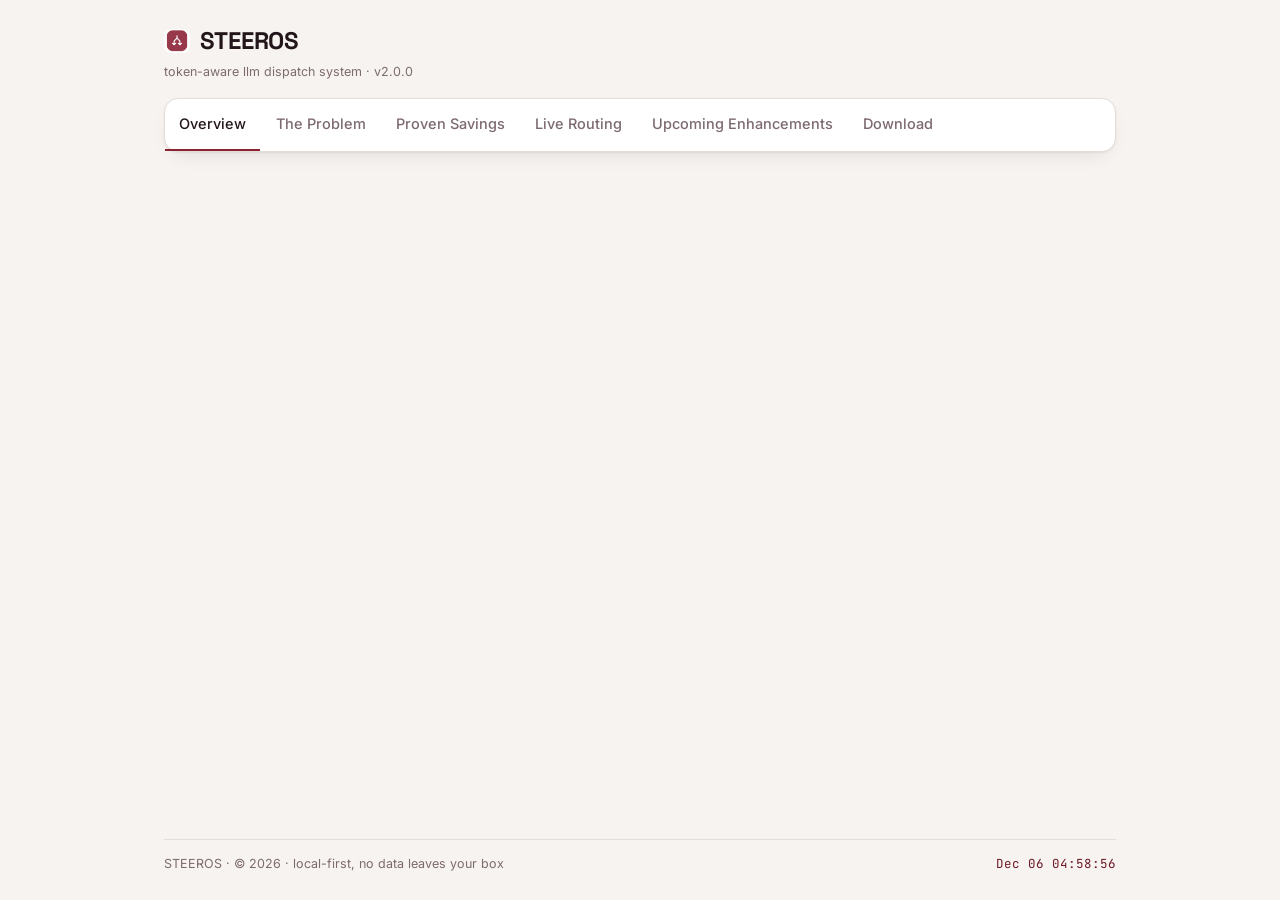
==== commit e8e0fb93: "Remove topbar host/status line (ONLINE · LOCAL:127.0.0.1:4040 · up...)" ====
--- a/static/index.html
+++ b/static/index.html
@@ -20,12 +20,6 @@
       <div class="brand">
         <h1 class="logo"><a href="#overview" onclick="showView('overview');return false;"><img class="logo-img" src="/static/logo.png" alt="STEEROS" /> STEEROS</a></h1>
         <span class="tagline">token-aware llm dispatch system · v2.0.0</span>
-      </div>
-      <div class="sysinfo">
-        <span class="systat led" id="led"></span>
-        <span id="sys-status">ONLINE</span>
-        <span class="dot">&middot;</span>
-        <span class="host" id="host">proxy 127.0.0.1:4040</span>
       </div>
     </header>
 
--- a/static/style.css
+++ b/static/style.css
@@ -89,13 +89,6 @@
 .logo-img { display: inline-block; height: 24px; width: auto; border-radius: var(--radius-sm); }
 .logo-mark { color: var(--accent); }
 .tagline { font-size: 12.5px; color: var(--muted); }
-.sysinfo { font-size: 13px; color: var(--muted); display: flex; align-items: center; gap: 8px; }
-.systat { width: 8px; height: 8px; border-radius: 50%; background: var(--accent); animation: led-pulse 2s ease-in-out infinite; }
-.systat.off { background: var(--danger); animation: none; }
-@keyframes led-pulse {
-  0%, 100% { box-shadow: 0 0 0 0 rgba(138, 34, 51, 0.35); }
-  50% { box-shadow: 0 0 0 5px rgba(138, 34, 51, 0); }
-}
 
 /* ---------- sticky nav ---------- */
 .sections {
@@ -167,7 +160,7 @@
   html { scroll-behavior: auto; }
 }
 @media (prefers-reduced-motion: reduce) {
-  .hero-badge::after, .counter-value, .section-title::after, .systat, .ld-live { animation: none !important; }
+  .hero-badge::after, .counter-value, .section-title::after, .ld-live { animation: none !important; }
 }
 
 /* ---------- hero ---------- */
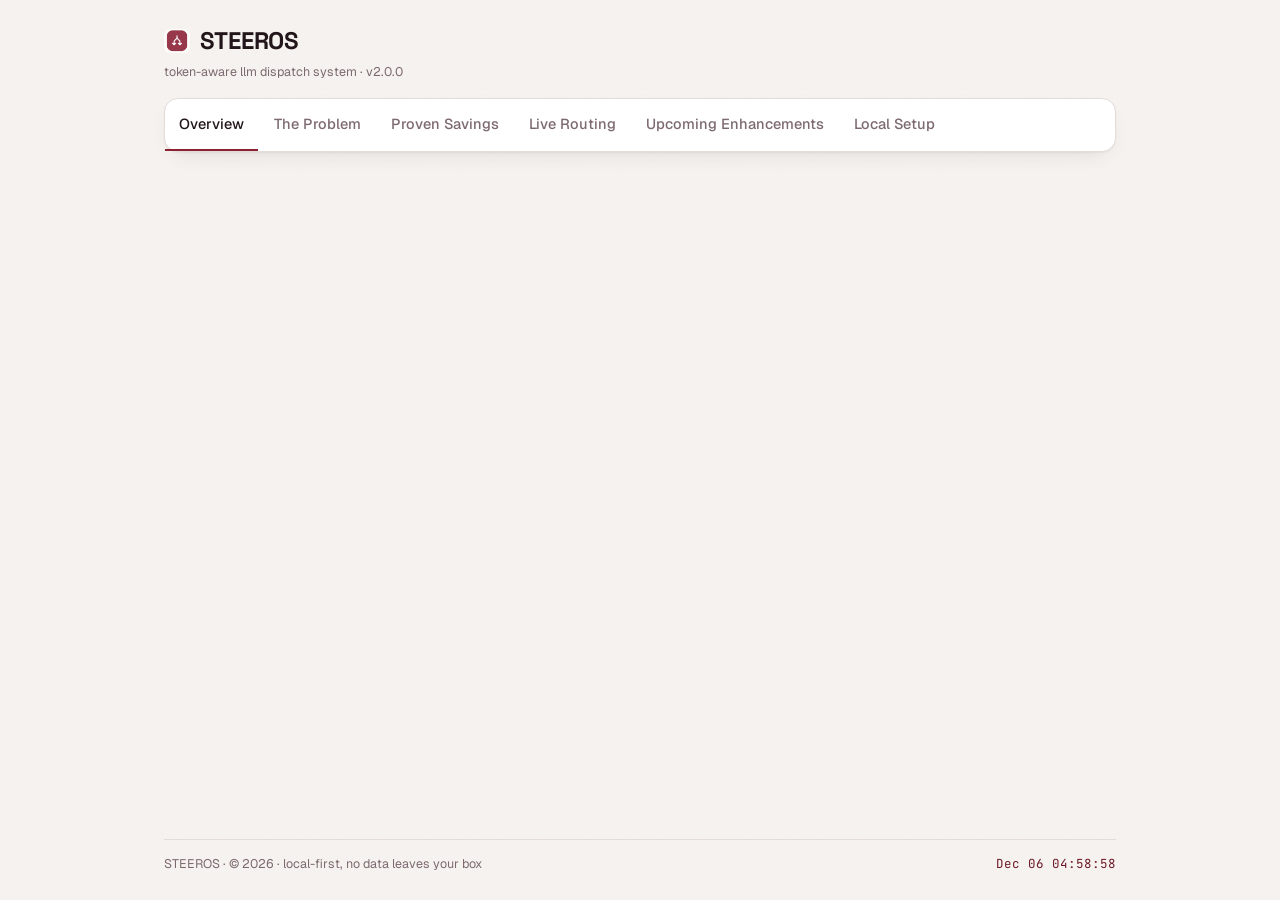
==== commit 251a21e8: "Free tier: replace local-run gate with waitlist capture; waitlist API + confirmation UI" ====
--- a/static/index.html
+++ b/static/index.html
@@ -3,16 +3,17 @@
 <head>
 <meta charset="UTF-8" />
 <meta name="viewport" content="width=device-width, initial-scale=1.0" />
-<meta name="description" content="STEEROS — the local router that sends every Claude Code prompt to the cheapest model that can handle it. Cut token spend 60%+." />
+<meta name="description" content="STEEROS: the local router that sends every Claude Code prompt to the cheapest model that can handle it. Cut token spend 60%+." />
 <link rel="icon" type="image/svg+xml" href="/static/favicon.svg" />
-<title>STEEROS — token-aware llm dispatch</title>
+<title>STEEROS · token-aware llm dispatch</title>
 <link rel="preconnect" href="https://fonts.googleapis.com" />
 <link rel="preconnect" href="https://fonts.gstatic.com" crossorigin />
-<link href="https://fonts.googleapis.com/css2?family=Space+Grotesk:wght@500;700&family=Inter:wght@400;600&family=JetBrains+Mono:wght@400;700&display=swap" rel="stylesheet" />
-<link rel="stylesheet" href="/static/style.css?v=7" />
+<link href="https://fonts.googleapis.com/css2?family=Space+Grotesk:wght@500;700&family=Geist:wght@400;500;600&family=JetBrains+Mono:wght@400;700&display=swap" rel="stylesheet" />
+<link rel="stylesheet" href="/static/style.css?v=8" />
 </head>
 <body>
-  <main class="page" id="terminal">
+  <a class="skip-link" href="#main">Skip to content</a>
+  <main class="page" id="main">
 
     <!-- ========================================================== -->
     <!-- ================= topbar : brand / status ================= -->
@@ -30,28 +31,40 @@
       <a href="#savings" class="tab">Proven Savings</a>
       <a href="#stream" class="tab">Live Routing</a>
       <a href="#roadmap" class="tab">Upcoming Enhancements</a>
-      <a href="#download" class="tab">Download</a>
+      <a href="#download" class="tab">Local Setup</a>
     </nav>
 
     <!-- ================= PAGE: OVERVIEW ================= -->
     <div class="view" id="view-overview">
       <section id="overview" class="section">
         <div class="hero">
-          <span class="hero-badge">LOCAL-FIRST&nbsp;&nbsp;·&nbsp;&nbsp;DROP-IN&nbsp;&nbsp;·&nbsp;&nbsp;NO CODE CHANGES</span>
           <h2 class="hero-tagline" id="hero-tagline"></h2>
-          <p class="hero-sub" id="hero-sub"></p>
-
-          <div class="hero-cta">
-            <a class="btn" href="#download">[ GET THE FREE VERSION ]</a>
-            <a class="btn ghost" href="#savings">See the numbers →</a>
-          </div>
 
           <div class="panel hero-term">
             <div class="panel-head">
               <div class="window-dots"><span></span><span></span><span></span></div>
-              <span class="box-title">live dispatch demo</span>
-            </div>
-            <div class="hero-term-body" id="hero-term"></div>
+              <span class="box-title">prompt → model routing · live</span>
+            </div>
+            <div class="rd-panel" aria-label="live routing demo">
+              <div class="rd-stage">
+                <svg id="rd-svg" viewBox="0 0 640 250" preserveAspectRatio="xMidYMid meet" role="img" aria-hidden="true"></svg>
+                <span class="rd-lbl rd-hub-label">ROUTER</span>
+                <span class="rd-lbl rd-node-label" data-i="0">light-model</span>
+                <span class="rd-lbl rd-node-label" data-i="1">balanced-model</span>
+                <span class="rd-lbl rd-node-label" data-i="2">top-model</span>
+              </div>
+              <div class="rd-readout" id="rd-readout" aria-hidden="true"></div>
+            </div>
+          </div>
+
+          <div class="hero-copy">
+            <span class="hero-badge">LOCAL-FIRST&nbsp;&nbsp;·&nbsp;&nbsp;DROP-IN&nbsp;&nbsp;·&nbsp;&nbsp;NO CODE CHANGES</span>
+            <p class="hero-sub" id="hero-sub"></p>
+
+            <div class="hero-cta">
+              <a class="btn" href="#download">[ GET THE FREE VERSION ]</a>
+              <a class="btn ghost" href="#savings">See the numbers →</a>
+            </div>
           </div>
         </div>
       </section>
@@ -108,6 +121,37 @@
           </div>
         </div>
 
+        <div class="card burn-card">
+          <div class="card-head">
+            <span class="box-title">What routing does to spend</span>
+            <span class="pill danger">all → flagship vs routed</span>
+          </div>
+          <div class="card-body burn-body">
+            <div class="burn-stage">
+              <canvas id="burn-canvas" width="640" height="240" aria-hidden="true"></canvas>
+              <div class="burn-readout">
+                <span class="burn-eyebrow">no routing · every request hits the priciest model</span>
+                <strong class="burn-value danger" id="burn-value">$0.00</strong>
+                <span class="burn-sub" id="burn-sub"></span>
+              </div>
+            </div>
+
+            <div class="burn-stage routed">
+              <canvas id="burn-canvas-2" width="640" height="240" aria-hidden="true"></canvas>
+              <div class="burn-readout">
+                <span class="burn-eyebrow">with STEEROS routing · smart split across models</span>
+                <strong class="burn-value ok" id="burn-value-2">$0.00</strong>
+                <span class="burn-sub" id="burn-sub-2"></span>
+              </div>
+            </div>
+          </div>
+          <div class="burn-footer">
+            <span><strong id="bc-keep">$0</strong> kept on the table avoided</span>
+            <span class="bc-dot ok"></span>
+            <span id="bc-pct">63% less spend</span>
+          </div>
+        </div>
+
         <div class="card business">
           <div class="card-head">
             <span class="box-title" id="biz-title"></span>
@@ -194,7 +238,7 @@
           </div>
           <div class="dispatch-notice">
             <p class="muted">
-              Every dispatch decision is tracked in the live local dashboard —
+              Every dispatch decision is tracked in the live local dashboard:
               requests, tokens, money saved, and the routing log, all in real time.
             </p>
             <button class="btn ghost" id="dash-btn" onclick="openLiveDashboard()">
@@ -229,9 +273,16 @@
             <div class="card-body cent">
               <h2 class="callout" id="free-headline"></h2>
               <p class="muted" id="free-body"></p>
-              <button class="btn" id="dl-btn" onclick="downloadFree()">
-                [ DOWNLOAD THE FREE VERSION ]
-              </button>
+
+              <form class="waitlist-form" id="waitlist-form" onsubmit="submitWaitlist(event)">
+                <label for="wait-email">Get the free local setup — join the waitlist</label>
+                <div class="wait-row">
+                  <input type="email" id="wait-email" name="email" placeholder="you@company.com" required autocomplete="email" />
+                  <button class="btn" type="submit" id="wait-btn">[ JOIN THE WAITLIST ]</button>
+                </div>
+                <p class="wait-msg" id="wait-msg" role="status"></p>
+              </form>
+
               <div class="filelist" id="filelist"></div>
             </div>
           </div>
@@ -254,9 +305,12 @@
                 <li>SLA-backed support</li>
               </ul>
               <form class="lead-form" id="lead-form" onsubmit="submitLead(event)">
-                <input type="text" name="name" placeholder="Your name" required autocomplete="name" />
-                <input type="email" name="email" placeholder="Work email" required autocomplete="email" />
-                <input type="text" name="company" placeholder="Company" required autocomplete="organization" />
+                <label for="lead-name">Your name</label>
+                <input type="text" id="lead-name" name="name" placeholder="Ada Lovelace" required autocomplete="name" />
+                <label for="lead-email">Work email</label>
+                <input type="email" id="lead-email" name="email" placeholder="ada@company.com" required autocomplete="email" />
+                <label for="lead-company">Company</label>
+                <input type="text" id="lead-company" name="company" placeholder="Company Inc." required autocomplete="organization" />
                 <button class="btn" type="submit" id="lead-btn">REQUEST A CALL</button>
               </form>
               <p class="lead-msg" id="lead-msg" role="status"></p>
@@ -277,15 +331,15 @@
     <div class="dash-mask" onclick="closeLiveDashboard()"></div>
     <div class="dash-panel" role="dialog" aria-label="live local dashboard">
       <div class="dash-head">
-        <span class="dash-title">STEEROS — live local dashboard</span>
+        <span class="dash-title">STEEROS · live local dashboard</span>
         <span class="ld-live">LIVE</span>
         <button class="dash-close" onclick="closeLiveDashboard()" aria-label="close">×</button>
       </div>
       <div class="dash-grid">
-        <div class="dash-stat"><span class="ld-tokens">—</span><span class="dash-label">tokens saved</span></div>
-        <div class="dash-stat"><span class="ld-saved">—</span><span class="dash-label">total money saved</span></div>
-        <div class="dash-stat"><span class="ld-monthly">—</span><span class="dash-label">avg monthly savings</span></div>
-        <div class="dash-stat"><span class="ld-requests">—</span><span class="dash-label">requests routed</span></div>
+        <div class="dash-stat"><span class="ld-tokens">···</span><span class="dash-label">tokens saved</span></div>
+        <div class="dash-stat"><span class="ld-saved">···</span><span class="dash-label">total money saved</span></div>
+        <div class="dash-stat"><span class="ld-monthly">···</span><span class="dash-label">avg monthly savings</span></div>
+        <div class="dash-stat"><span class="ld-requests">···</span><span class="dash-label">requests routed</span></div>
       </div>
       <div class="dash-foot">
         <span class="muted">Pull from <span class="fn">/api/dashboard</span> · updates on every connection</span>
@@ -294,6 +348,6 @@
     </div>
   </div>
 
-  <script src="/static/app.js?v=7"></script>
+  <script src="/static/app.js?v=8"></script>
 </body>
 </html>
--- a/static/style.css
+++ b/static/style.css
@@ -50,11 +50,23 @@
 body {
   background: var(--bg);
   color: var(--text);
-  font-family: "Inter", system-ui, -apple-system, sans-serif;
+  font-family: "Geist", system-ui, -apple-system, sans-serif;
   font-size: 16px;
   line-height: 1.6;
   overflow-x: hidden;
 }
+
+/* ---------- subtle grain texture ---------- */
+body::before {
+  content: "";
+  position: fixed;
+  inset: 0;
+  z-index: 1;
+  pointer-events: none;
+  opacity: 0.028;
+  background-image: url("data:image/svg+xml,%3Csvg xmlns='http://www.w3.org/2000/svg' width='160' height='160'%3E%3Cfilter id='n'%3E%3CfeTurbulence type='fractalNoise' baseFrequency='0.9' numOctaves='2' stitchTiles='stitch'/%3E%3C/filter%3E%3Crect width='100%25' height='100%25' filter='url(%23n)'/%3E%3C/svg%3E");
+}
+main.page { position: relative; z-index: 2; }
 
 ::selection { background: var(--accent-bg); color: var(--accent-strong); }
 
@@ -71,7 +83,27 @@
   padding: 0 5vw;
   display: flex;
   flex-direction: column;
-  min-height: 100vh;
+  min-height: 100dvh;
+}
+
+/* ---------- skip link (a11y) ---------- */
+.skip-link {
+  position: absolute;
+  left: -9999px;
+  top: 0;
+  z-index: 9999;
+  background: var(--surface);
+  color: var(--accent-strong);
+  border: 1px solid var(--border-strong);
+  border-radius: var(--radius-sm);
+  padding: 8px 14px;
+  font-family: "JetBrains Mono", monospace;
+  font-size: 13px;
+  text-decoration: none;
+}
+.skip-link:focus {
+  left: 12px;
+  top: 12px;
 }
 
 /* ---------- topbar ---------- */
@@ -120,13 +152,14 @@
 .tab.active { color: var(--text); border-bottom-color: var(--accent); }
 
 /* ---------- sections ---------- */
-.section { padding: 40px 0 20px; scroll-margin-top: 58px; }
+.section { padding: 20px 0 20px; scroll-margin-top: 58px; }
 .section-title {
   font-family: "Space Grotesk", sans-serif;
   font-size: 24px;
   font-weight: 700;
   letter-spacing: -0.01em;
   margin-bottom: 18px;
+  text-wrap: balance;
 }
 .grid-2 { display: grid; grid-template-columns: 1fr 1fr; gap: 18px; margin-bottom: 18px; }
 @media (max-width: 860px) { .grid-2 { grid-template-columns: 1fr; } }
@@ -164,7 +197,13 @@
 }
 
 /* ---------- hero ---------- */
-.hero { display: flex; flex-direction: column; align-items: center; text-align: center; gap: 14px; padding-top: 28px; }
+.hero {
+  display: grid;
+  grid-template-columns: 1fr;
+  gap: 32px;
+  padding-top: 12px;
+}
+.hero-copy { display: flex; flex-direction: column; align-items: flex-start; text-align: left; gap: 14px; }
 .hero-badge {
   position: relative;
   overflow: hidden;
@@ -193,13 +232,19 @@
 .hero-tagline {
   font-family: "Space Grotesk", sans-serif;
   font-size: 40px;
-  font-weight: 600;
-  line-height: 1.14;
-  letter-spacing: -0.02em;
-  max-width: 820px;
-}
-.hero-sub { font-size: 17px; color: var(--muted); max-width: 680px; }
-.hero-cta { display: flex; gap: 12px; flex-wrap: wrap; justify-content: center; margin: 8px 0 26px; }
+  font-weight: 700;
+  line-height: 1.1;
+  letter-spacing: -0.03em;
+  max-width: 560px;
+  text-wrap: balance;
+}
+.hero-sub { font-size: 16.5px; color: var(--muted); max-width: 520px; }
+.hero-cta { display: flex; gap: 12px; flex-wrap: wrap; justify-content: flex-start; margin: 8px 0 0; }
+
+@media (max-width: 900px) {
+  .hero-copy { align-items: center; text-align: center; }
+  .hero-cta { justify-content: center; }
+}
 
 /* ---------- surfaces ---------- */
 .card {
@@ -254,6 +299,7 @@
   font-weight: 700;
   letter-spacing: -0.01em;
   margin-bottom: 8px;
+  text-wrap: balance;
 }
 .framing {
   color: var(--alt);
@@ -383,7 +429,7 @@
   padding: 12px 14px;
   background: var(--surface-2);
 }
-.biz-stat .n { font-size: 24px; color: var(--text); display: block; font-family: "Space Grotesk", sans-serif; font-weight: 700; letter-spacing: -0.01em; }
+.biz-stat .n { font-size: 24px; color: var(--text); display: block; font-family: "Space Grotesk", sans-serif; font-weight: 700; letter-spacing: -0.01em; font-variant-numeric: tabular-nums; }
 .biz-stat .l { color: var(--muted); font-size: 13px; }
 .biz-stat .d { color: var(--alt); font-size: 13px; }
 
@@ -404,15 +450,19 @@
 
 /* ---------- demo terminal (hero) ---------- */
 .panel.hero-term {
-  max-width: 680px;
-  width: 94vw;
+  width: 100%;
+  min-width: 0;
   text-align: left;
-  margin: 0 auto;
   background: var(--term-bg);
   border: 1px solid var(--term-border);
   border-radius: var(--radius-lg);
   overflow: hidden;
   box-shadow: var(--shadow);
+}
+.panel.hero-term .rd-panel {
+  border: 0;
+  border-radius: 0;
+  min-height: 0;
 }
 .panel-head {
   display: flex; align-items: center; gap: 12px;
@@ -428,17 +478,6 @@
   opacity: 0.55;
 }
 .panel-head .box-title { color: var(--term-muted); }
-.hero-term-body {
-  padding: 16px;
-  font-family: "JetBrains Mono", monospace;
-  font-size: 13.5px;
-  line-height: 1.6;
-  min-height: 260px;
-}
-.demo-row { padding: 2px 0; color: var(--term-muted); }
-.demo-row.accent { color: var(--term-accent); }
-.demo-row.alt { color: #e6a45c; }
-.demo-row.danger { color: #e06a6a; }
 .typetext .caret {
   display: inline-block;
   width: 8px;
@@ -475,6 +514,8 @@
   letter-spacing: -0.02em;
   margin: 4px 0;
   color: var(--text);
+  font-variant-numeric: tabular-nums;
+  text-wrap: nowrap;
   background-image: linear-gradient(100deg, var(--text) 40%, var(--accent) 50%, var(--text) 60%);
   background-size: 220% 100%;
   -webkit-background-clip: text;
@@ -565,8 +606,131 @@
   .view.active .legend-row, .view.active .biz-stat { animation: none !important; }
 }
 
+/* ---------- flagship burn widget ---------- */
+.burn-body { display: grid; grid-template-columns: 1fr 1fr; gap: 20px; align-items: stretch; }
+@media (max-width: 820px) { .burn-body { grid-template-columns: 1fr; } }
+.burn-stage {
+  position: relative;
+  background: #0b0809;
+  border: 1px solid var(--term-border);
+  border-radius: var(--radius-md);
+  overflow: hidden;
+  min-height: 240px;
+}
+.burn-stage.routed {
+  background:
+    radial-gradient(140% 140% at 14% 50%, rgba(26, 112, 83, 0.14), transparent 60%),
+    #0b0809;
+  border-color: rgba(57, 148, 110, 0.35);
+}
+.burn-stage canvas { display: block; width: 100%; height: auto; }
+.burn-readout {
+  position: absolute;
+  inset: 0;
+  display: flex;
+  flex-direction: column;
+  align-items: center;
+  justify-content: center;
+  gap: 2px;
+  text-align: center;
+  pointer-events: none;
+}
+.burn-eyebrow {
+  font-family: "JetBrains Mono", monospace;
+  font-size: 11px;
+  letter-spacing: 0.16em;
+  text-transform: uppercase;
+  color: #b99aa5;
+}
+.burn-value {
+  font-family: "Space Grotesk", sans-serif;
+  font-size: 64px;
+  font-weight: 700;
+  letter-spacing: -0.02em;
+  line-height: 1;
+  color: #ffd9c4;
+  font-variant-numeric: tabular-nums;
+  text-shadow: 0 0 18px rgba(224, 139, 175, 0.35);
+  transition: color 0.4s ease, transform 0.4s ease;
+}
+.burn-value.maxed { color: #ff6a5e; text-shadow: 0 0 26px rgba(255, 90, 80, 0.55); transform: scale(1.06); }
+.burn-sub { font-family: "JetBrains Mono", monospace; font-size: 12px; color: var(--term-muted); }
+@media (max-width: 560px) {
+  .burn-value { font-size: 44px; }
+}
+
+/* ---------- burn comparison ---------- */
+.burn-footer {
+  display: flex;
+  align-items: center;
+  gap: 10px;
+  margin-top: 14px;
+  font-size: 13px;
+  color: var(--muted);
+}
+.burn-footer strong { color: var(--text); font-weight: 700; font-variant-numeric: tabular-nums; }
+.bc-dot { width: 8px; height: 8px; border-radius: 50%; flex: 0 0 auto; }
+.bc-dot.ok { background: var(--accent); }
+.burn-value.ok { color: #b9f2d8; }
+.burn-value.ok.maxed { color: #7dffc2; text-shadow: 0 0 26px rgba(120, 255, 190, 0.5); }
+.burn-eyebrow { font-family: "JetBrains Mono", monospace; font-size: 11px; letter-spacing: 0.05em; text-transform: uppercase; color: var(--term-muted); }
+
 /* ---------- donut ---------- */
-.donut-row { display: flex; gap: 30px; align-items: center; flex-wrap: wrap; }
+.donut-row { display: grid; grid-template-columns: auto 1fr; gap: 40px; align-items: center; }
+@media (max-width: 720px) { .donut-row { grid-template-columns: 1fr; justify-items: center; text-align: center; } }
+
+/* ---------- prompt → model routing demo · neural ---------- */
+.rd-panel {
+  background:
+    radial-gradient(140% 140% at 14% 50%, rgba(138,34,51,0.18), transparent 60%),
+    #0b0809;
+  color: var(--term-muted);
+}
+.rd-panel .rd-stage { position: relative; max-width: 860px; margin: 0 auto; }
+.rd-panel svg { display: block; width: 100%; height: auto; }
+.rd-lbl {
+  position: absolute;
+  font-family: "JetBrains Mono", monospace;
+  font-size: 11px;
+  letter-spacing: 0.08em;
+  text-transform: uppercase;
+  color: #b99aa5;
+  pointer-events: none;
+}
+.rd-hub-label { left: 7.2%; top: 37%; }
+.rd-node-label { left: 84%; transform: translateX(-100%); white-space: nowrap; }
+.rd-node-label[data-i="0"] { top: 9%; }
+.rd-node-label[data-i="1"] { top: 43%; }
+.rd-node-label[data-i="2"] { top: 77%; }
+.rd-node-label.on { color: #f2e6ea; }
+.rd-panel svg .rd-hub-ring { filter: drop-shadow(0 0 4px var(--term-accent)); }
+.rd-node { cursor: default; }
+.rd-node .n-ring { transition: opacity 0.35s ease, filter 0.35s ease; opacity: 0; }
+.rd-node.lit .n-ring { opacity: 1; filter: drop-shadow(0 0 6px var(--term-accent)); }
+.rd-node .n-core { transition: opacity 0.35s ease; opacity: 0.55; fill: #e08baf; }
+.rd-node.lit .n-core { opacity: 1; }
+.rd-link { fill: none; stroke: #4a383d; stroke-width: 1.4; stroke-dasharray: 2 5; opacity: 0.9; transition: stroke 0.3s ease; }
+.rd-link.drawing { stroke: #ffb3c8; filter: drop-shadow(0 0 5px var(--term-accent)); }
+.rd-tracer { filter: drop-shadow(0 0 6px var(--term-accent)); }
+.rd-readout {
+  display: flex;
+  flex-direction: column;
+  gap: 2px;
+  padding: 10px 16px;
+  min-height: 58px;
+  justify-content: center;
+  font-family: "JetBrains Mono", monospace;
+  font-size: 12.5px;
+  line-height: 1.5;
+  border-top: 1px solid var(--term-border);
+  color: var(--term-muted);
+  overflow: hidden;
+  white-space: nowrap;
+  text-overflow: ellipsis;
+}
+.rd-readout .r-promp { color: #f2e6ea; }
+.rd-readout .r-score { color: var(--term-accent); }
+.rd-readout .r-route { color: #e8d8dd; }
 .donut { position: relative; width: 170px; height: 170px; }
 .donut svg { transform: rotate(-90deg); }
 .seg1 { stroke: var(--tier1); }
@@ -578,13 +742,28 @@
   font-size: 13px; color: var(--muted);
 }
 .donut-center b { font-size: 26px; color: var(--text); font-family: "Space Grotesk", sans-serif; font-weight: 700; letter-spacing: -0.01em; }
-.legend { display: flex; flex-direction: column; gap: 8px; }
-.legend-row { display: flex; align-items: center; gap: 10px; font-size: 14.5px; }
+.legend { display: grid; grid-template-columns: repeat(3, 1fr); gap: 10px; }
+.legend-row {
+  display: flex;
+  align-items: center;
+  justify-content: space-between;
+  gap: 10px;
+  font-size: 14.5px;
+  background: var(--surface-2);
+  border: 1px solid var(--border);
+  border-radius: var(--radius-md);
+  padding: 12px 14px;
+}
 .legend-row .sw { width: 12px; height: 12px; border-radius: 3px; display: inline-block; }
 .sw1 { background: var(--tier1); }
 .sw2 { background: var(--tier2); }
 .sw3 { background: var(--tier3); }
+.legend-row .lname { flex: 1; }
 .legend-row .pct { color: var(--accent-strong); font-family: "JetBrains Mono", monospace; }
+@media (max-width: 720px) {
+  .legend { grid-template-columns: 1fr; width: 100%; max-width: 320px; }
+  .legend-row { justify-content: flex-start; }
+}
 
 /* ---------- dispatch log ---------- */
 .dispatch-log { padding: 12px 18px; font-family: "JetBrains Mono", monospace; font-size: 13.5px; }
@@ -597,8 +776,10 @@
 
 /* ---------- roadmap ---------- */
 .roadmap-head { margin-bottom: 16px; }
-.roadmap { display: flex; flex-direction: column; gap: 12px; }
+.roadmap { display: grid; grid-template-columns: repeat(2, 1fr); gap: 12px; }
+@media (max-width: 760px) { .roadmap { grid-template-columns: 1fr; } }
 .roadmap-item {
+  display: flex; flex-direction: column;
   background: var(--surface);
   border: 1px solid var(--border);
   border-radius: var(--radius-lg);
@@ -609,7 +790,7 @@
 .roadmap-item:hover { transform: translateY(-3px); box-shadow: var(--shadow-raised); }
 .rm-head { display: flex; justify-content: space-between; align-items: baseline; flex-wrap: wrap; gap: 8px; }
 .rm-id { font-family: "JetBrains Mono", monospace; font-size: 12.5px; color: var(--muted); }
-.rm-title { font-family: "Space Grotesk", sans-serif; font-size: 18.5px; font-weight: 700; color: var(--text); letter-spacing: -0.01em; }
+.rm-title { font-family: "Space Grotesk", sans-serif; font-size: 18.5px; font-weight: 700; color: var(--text); letter-spacing: -0.01em; text-wrap: balance; }
 .rm-status {
   font-size: 11px;
   font-family: "JetBrains Mono", monospace;
@@ -686,6 +867,22 @@
 .btn.ghost { background: transparent; color: var(--accent-strong); border-color: var(--border-strong); }
 .btn.ghost:hover { border-color: var(--accent); background: var(--accent-bg); }
 
+/* ---------- focus visibility (a11y) ---------- */
+:focus-visible {
+  outline: 2px solid var(--accent);
+  outline-offset: 2px;
+}
+.lead-form input:focus-visible {
+  outline: 2px solid var(--accent);
+  outline-offset: 1px;
+}
+.tab:focus-visible {
+  outline-offset: -2px;
+}
+.dash-close:focus-visible {
+  outline-offset: 4px;
+}
+
 /* ---------- download file list ---------- */
 .filelist {
   display: flex; flex-direction: column; gap: 8px;
@@ -708,6 +905,19 @@
 
 /* ---------- download / enterprise grid ---------- */
 .dl-grid { align-items: stretch; }
+.dl-grid .card { display: flex; flex-direction: column; }
+.dl-grid .card-body { flex: 1; display: flex; flex-direction: column; }
+.dl-grid .card-body.cent { display: flex; flex-direction: column; align-items: center; justify-content: center; }
+.local-setup { width: 100%; margin: 0 0 16px; text-align: left; }
+.local-setup .box-title { display: block; font-size: 11px; letter-spacing: .09em; margin: 0 0 10px; opacity: .7; }
+.ls-row { display: flex; align-items: center; gap: 10px; width: 100%; padding: 6px 0; border-top: 1px solid var(--border); }
+.ls-row:last-child { border-bottom: 1px solid var(--border); }
+.ls-n { flex: 0 0 18px; height: 18px; line-height: 16px; text-align: center; border: 1px solid var(--border-strong); border-radius: 4px; font-size: 11px; font-weight: 700; color: var(--accent); }
+.ls-c { flex: 1; min-width: 0; font-family: var(--mono); font-size: 12.5px; color: var(--text-strong); overflow: hidden; text-overflow: ellipsis; white-space: nowrap; }
+.dl-grid .card-body.cent .btn.ghost { margin-top: 2px; }
+.dl-grid .filelist { margin-top: 18px; }
+.dl-grid .lead-form { margin-top: auto; }
+.dl-grid .filerow { width: 100%; }
 .enterprise-card { display: flex; flex-direction: column; }
 .enterprise-card .card-body { flex: 1; display: flex; flex-direction: column; }
 .ent-features {
@@ -721,7 +931,16 @@
 .ent-features li::before { content: "·"; position: absolute; left: 8px; color: var(--accent); font-weight: 700; }
 
 /* ---------- enterprise lead form ---------- */
-.lead-form { display: flex; flex-direction: column; gap: 10px; margin-top: auto; }
+.lead-form { display: flex; flex-direction: column; gap: 8px; margin-top: auto; }
+.lead-form label {
+  font-family: "JetBrains Mono", monospace;
+  font-size: 11.5px;
+  letter-spacing: 0.08em;
+  text-transform: uppercase;
+  color: var(--muted);
+  margin-top: 6px;
+}
+.lead-form label:first-child { margin-top: 0; }
 .lead-form input {
   font-family: inherit;
   font-size: 14.5px;
@@ -738,8 +957,59 @@
 .lead-form .btn { margin-top: 4px; }
 .lead-form .btn:disabled { opacity: 0.6; cursor: wait; }
 .lead-msg { margin-top: 10px; min-height: 1.2em; font-size: 13.5px; }
-.lead-msg.ok { color: var(--accent-strong); }
+.lead-msg.ok { color: var(--accent); }
 .lead-msg.danger { color: var(--danger); }
+
+/* waitlist + locked quickstart */
+.wait-msg { margin-top: 10px; min-height: 1.2em; font-size: 13.5px; }
+.wait-msg.ok { color: var(--accent); }
+.wait-msg.danger { color: var(--danger); }
+.local-setup.locked { filter: blur(5px); opacity: 0.55; user-select: none; pointer-events: none; transition: filter 0.4s ease, opacity 0.4s ease; }
+.local-setup.unlocked { filter: blur(0); opacity: 1; pointer-events: auto; }
+
+/* ---------- waitlist gate (free local setup) ---------- */
+.waitlist-form { display: flex; flex-direction: column; gap: 8px; width: 100%; margin-top: auto; min-height: 0; }
+.waitlist-form label {
+  font-family: "JetBrains Mono", monospace;
+  font-size: 11px;
+  letter-spacing: 0.08em;
+  text-transform: uppercase;
+  color: var(--muted);
+}
+.wait-row { display: flex; gap: 8px; width: 100%; }
+.wait-row input {
+  flex: 1;
+  min-width: 0;
+  font-family: inherit;
+  font-size: 14.5px;
+  color: var(--text);
+  background: var(--surface-2);
+  border: 1px solid var(--border-strong);
+  border-radius: var(--radius-sm);
+  padding: 10px 12px;
+  outline: none;
+  transition: border-color 0.15s ease;
+}
+.wait-row input:focus { border-color: var(--accent); }
+.wait-row input::placeholder { color: var(--muted); }
+.waitlist-form .btn:disabled { opacity: 0.6; cursor: wait; }
+
+/* locked reveal: blur + fade the steps until the email unlocks them */
+.local-setup { transition: filter 0.35s ease, opacity 0.35s ease; }
+.local-setup.locked { filter: blur(7px); opacity: 0.5; pointer-events: none; user-select: none; }
+.local-setup.locked::after {
+  content: "locked — drop your email above to unlock the 60s quickstart";
+  position: absolute;
+  inset: 0;
+  display: flex;
+  align-items: center;
+  justify-content: center;
+  font-family: "JetBrains Mono", monospace;
+  font-size: 11px;
+  letter-spacing: 0.08em;
+  color: var(--accent);
+  pointer-events: none;
+}
 
 /* ---------- live local dashboard overlay ---------- */
 .dash-page {
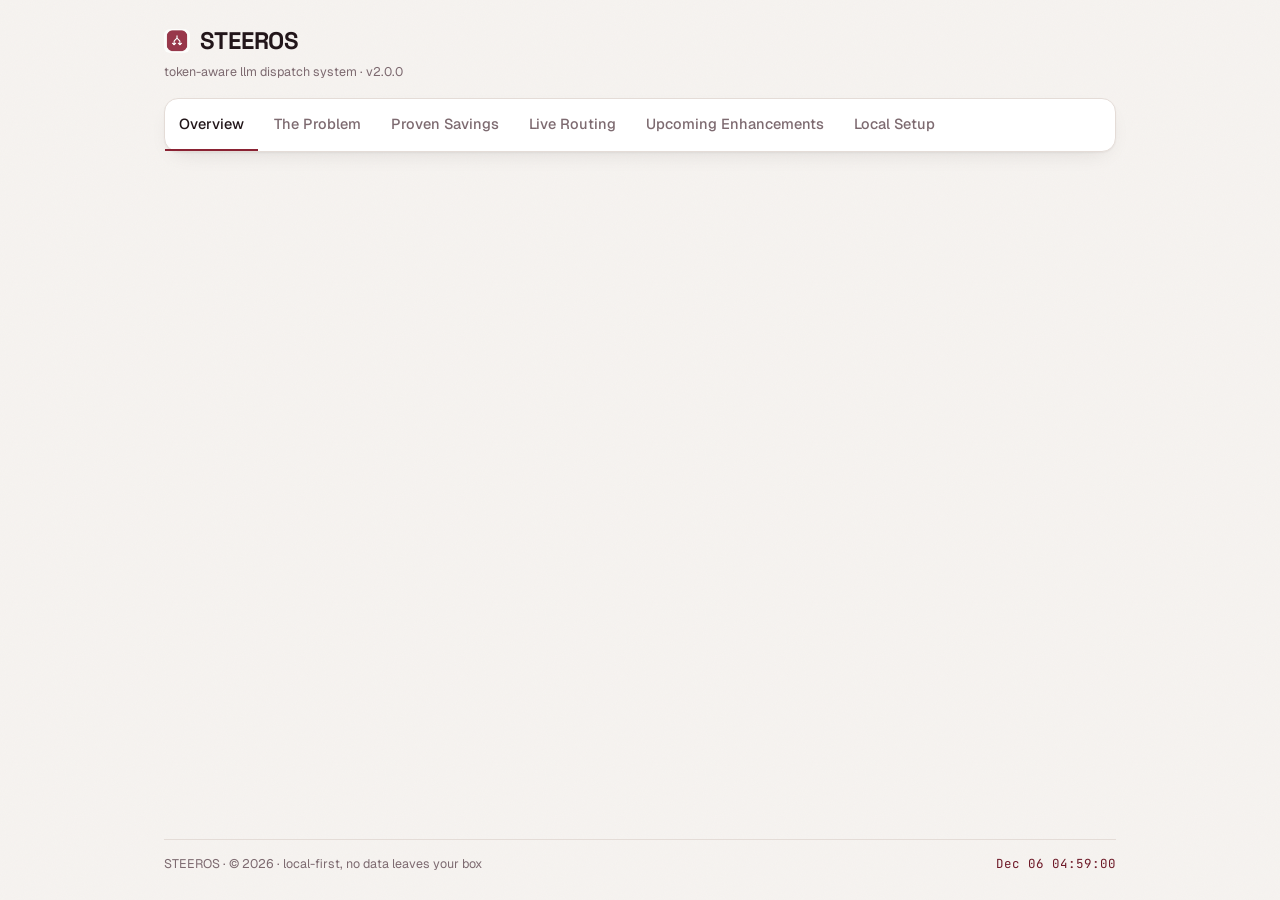
==== commit 87a2b23d: "Brag plug: badge out the latent-spaces/brag pipeline in the free card" ====
--- a/static/index.html
+++ b/static/index.html
@@ -282,6 +282,10 @@
                 </div>
                 <p class="wait-msg" id="wait-msg" role="status"></p>
               </form>
+
+              <a class="btn ghost" href="https://github.com/latent-spaces/brag" target="_blank" rel="noopener">
+                [ BRAG ABOUT IT · STEAL THE PIPELINE ]
+              </a>
 
               <div class="filelist" id="filelist"></div>
             </div>
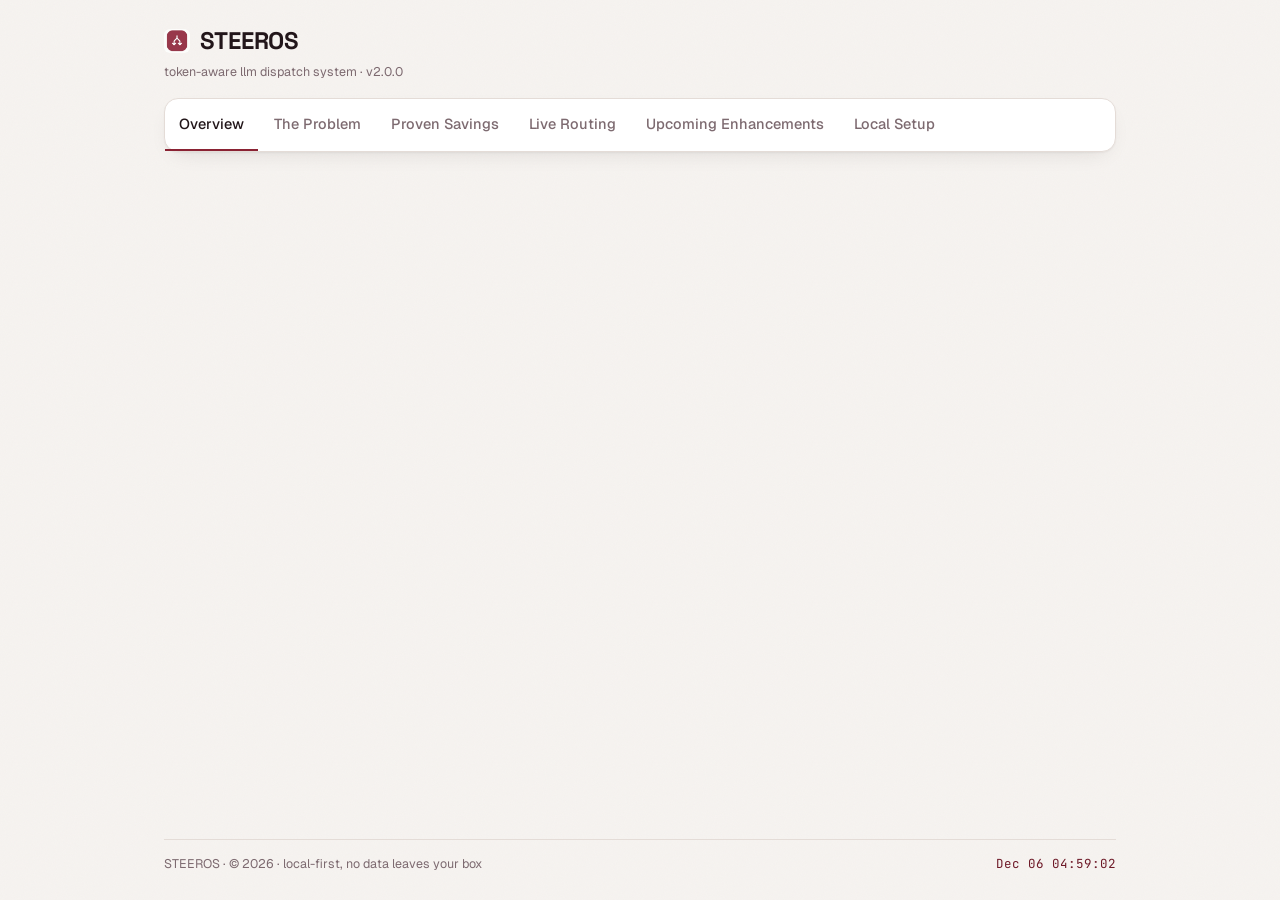
==== commit cbf67ffe: "UI: remove brag repo plug from free card" ====
--- a/static/index.html
+++ b/static/index.html
@@ -282,10 +282,6 @@
                 </div>
                 <p class="wait-msg" id="wait-msg" role="status"></p>
               </form>
-
-              <a class="btn ghost" href="https://github.com/latent-spaces/brag" target="_blank" rel="noopener">
-                [ BRAG ABOUT IT · STEAL THE PIPELINE ]
-              </a>
 
               <div class="filelist" id="filelist"></div>
             </div>
